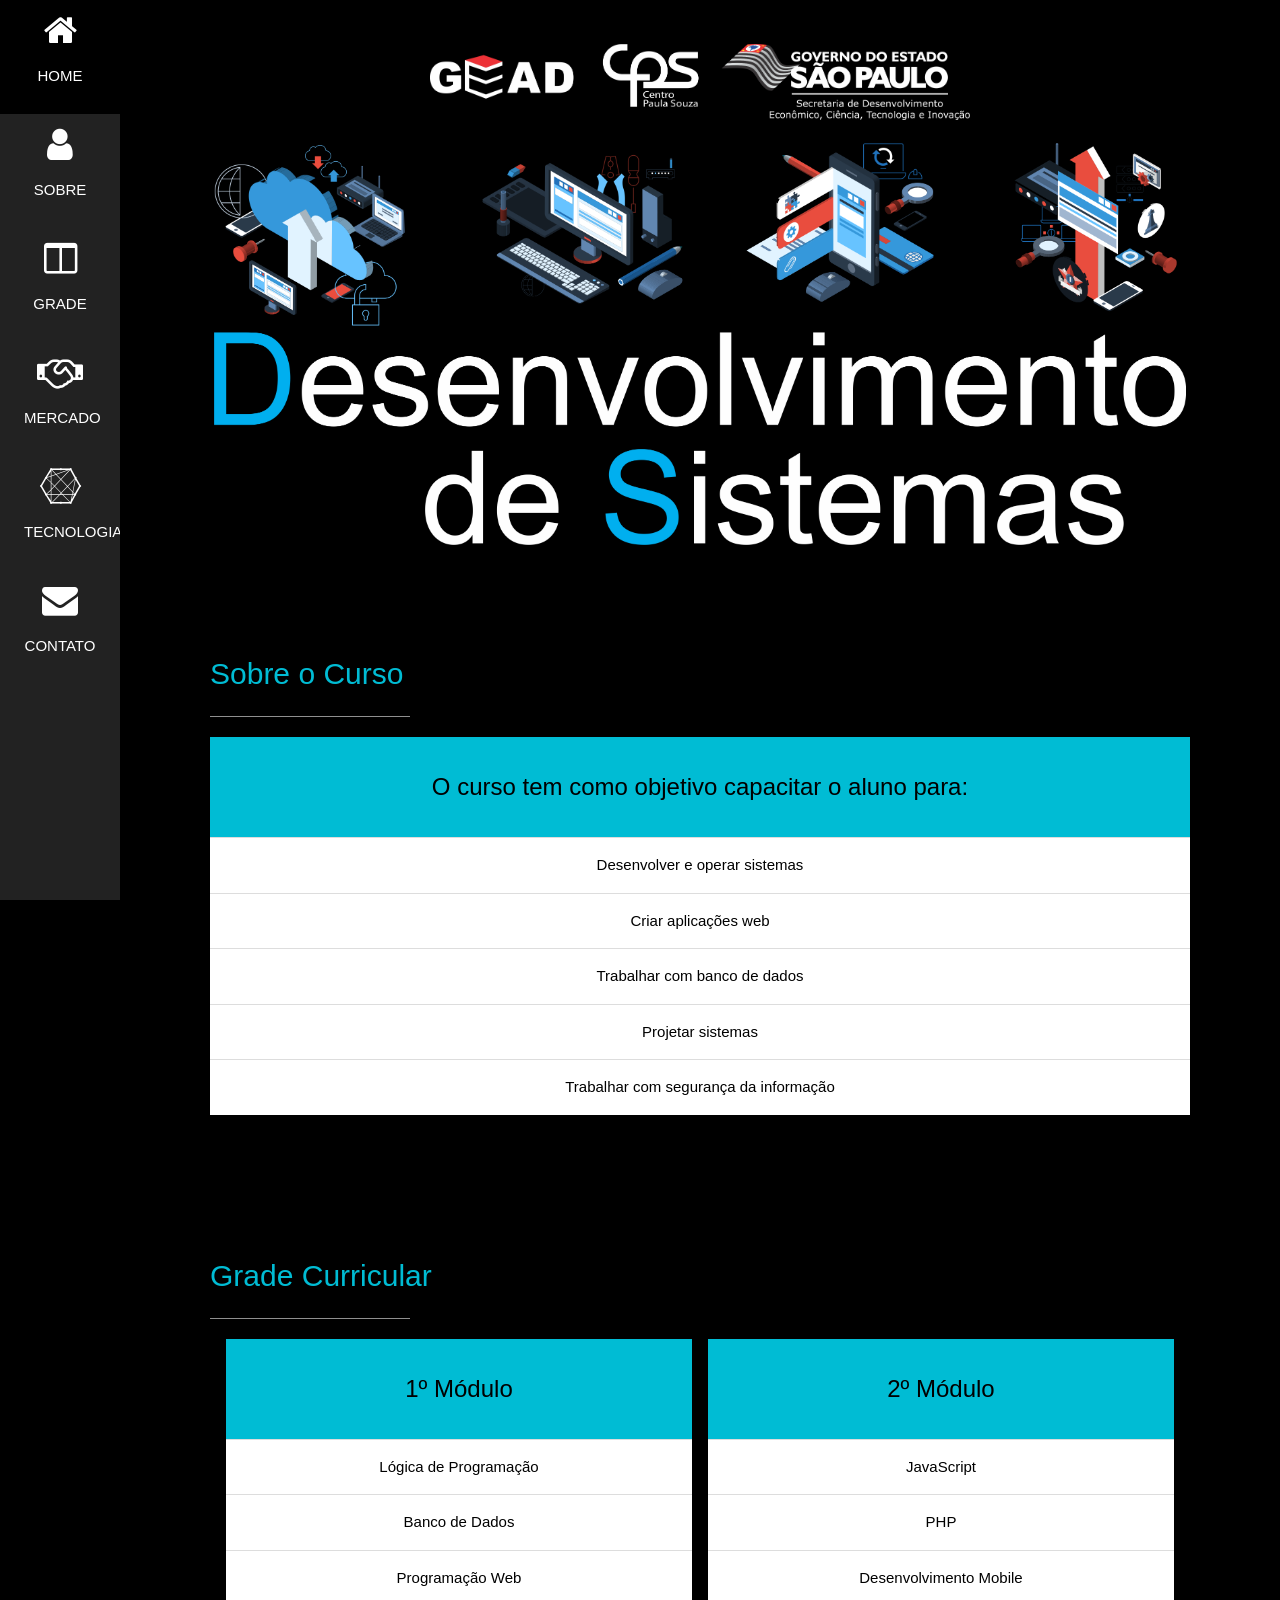
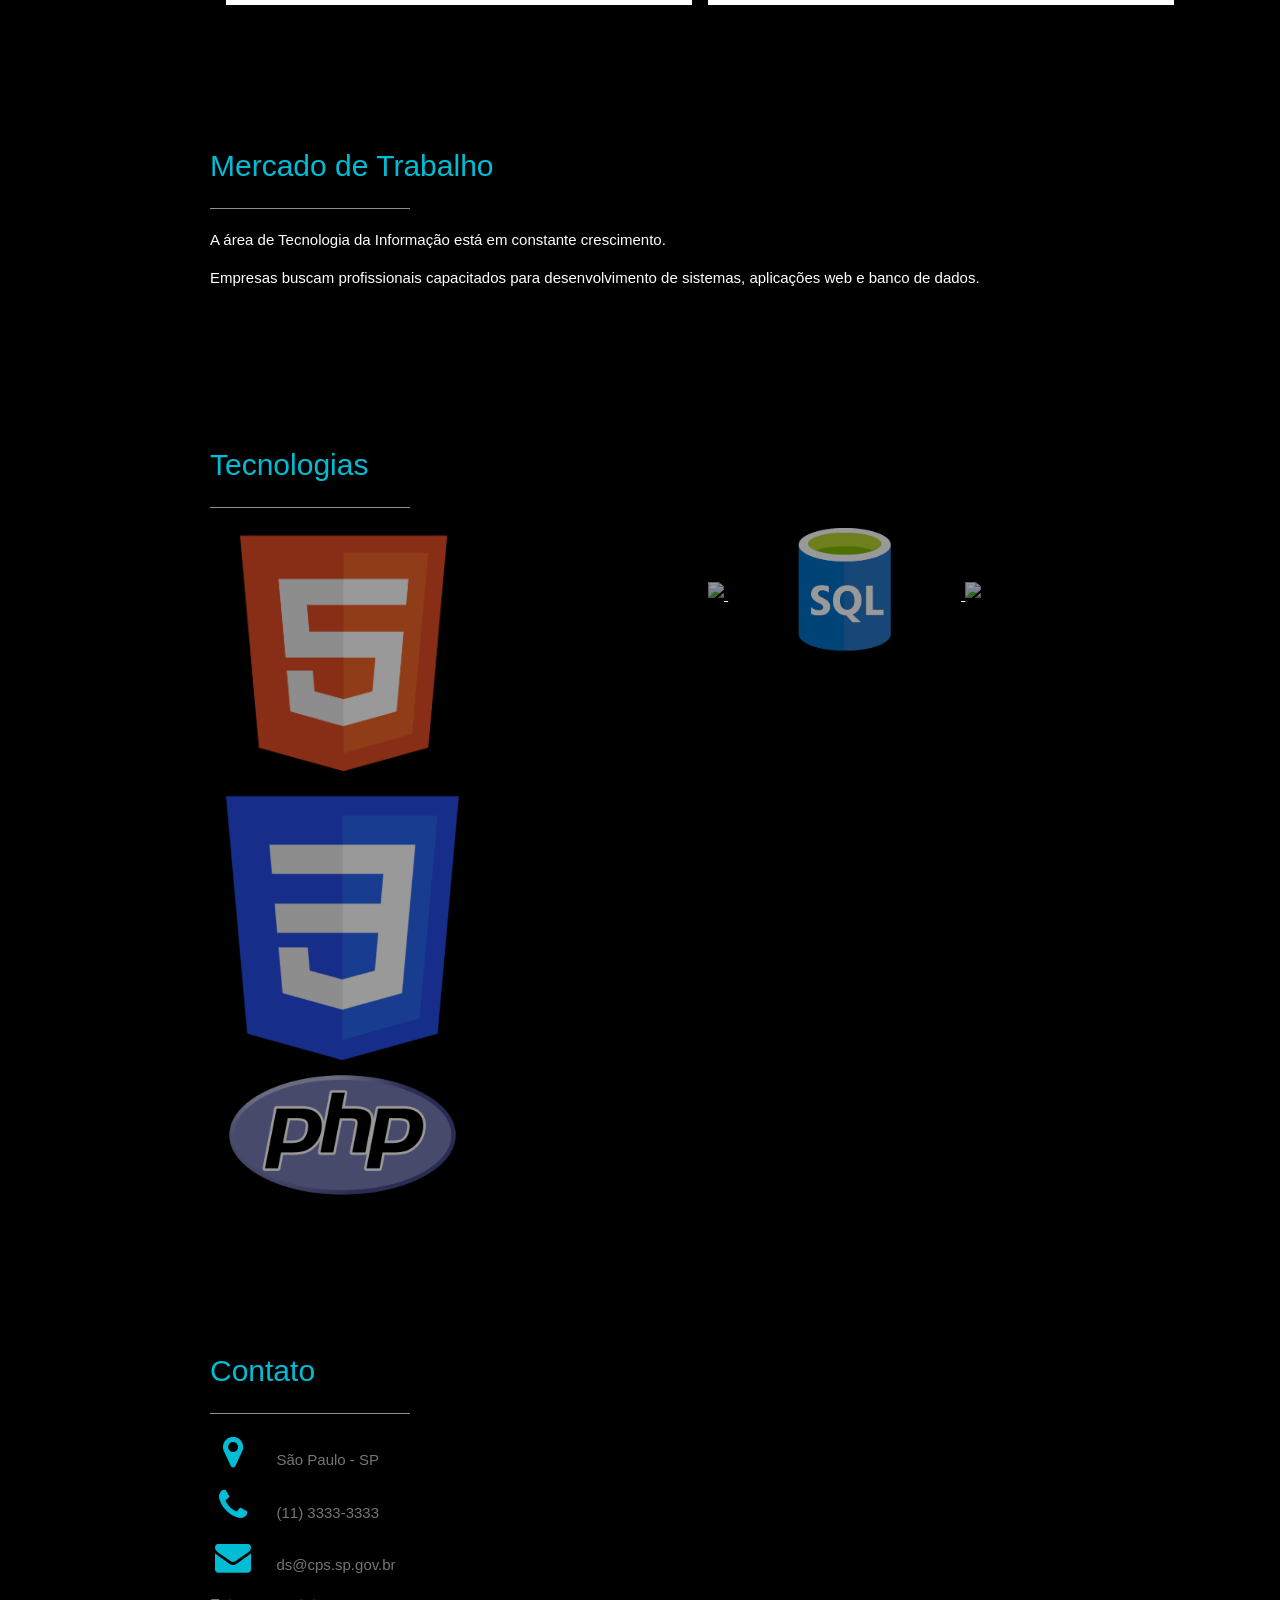
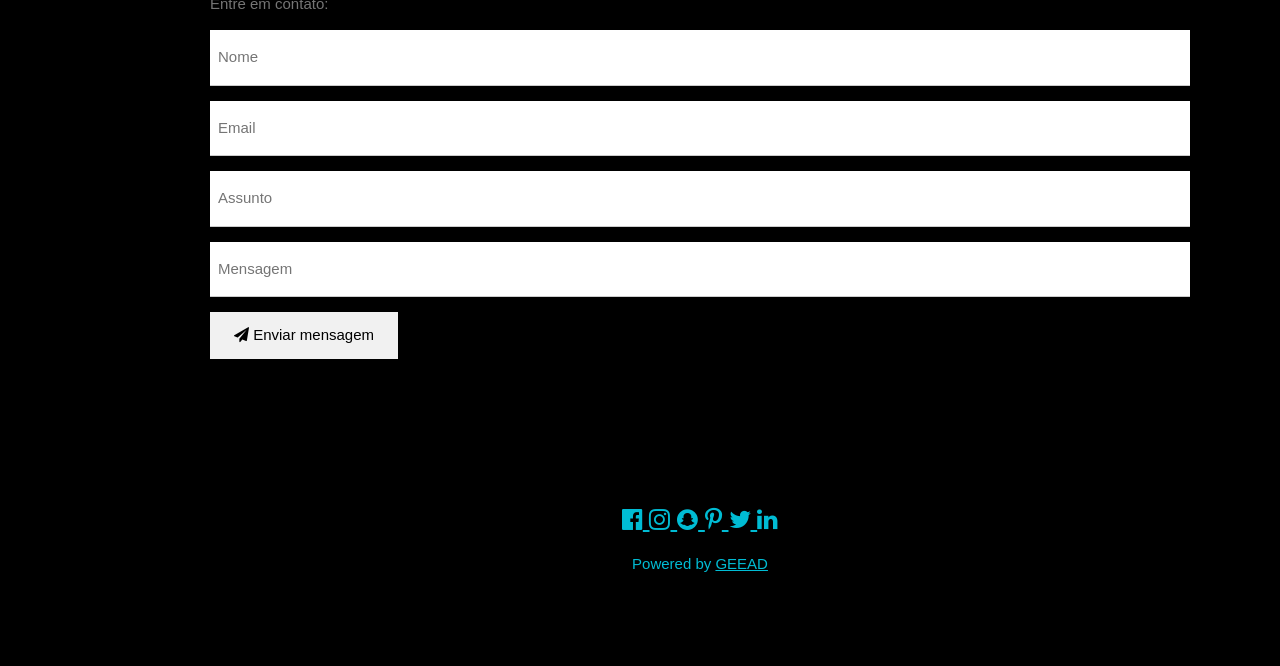
==== aula 3/index.html @ 71898837 "criação de um projeto escolar" ====
<!DOCTYPE html>
<html lang="pt-br">

<head>
    <meta charset="UTF-8">
    <meta name="viewport" content="width=device-width, initial-scale=1.0">
    <title>Curso Técnico em Desenvolvimento de Sistemas</title>

    <!-- W3.CSS -->
    <link rel="stylesheet" href="https://www.w3schools.com/w3css/4/w3.css">

    <!-- Font Awesome -->
    <link rel="stylesheet" href="https://cdnjs.cloudflare.com/ajax/libs/font-awesome/4.7.0/css/font-awesome.min.css">

    <style>
        body,
        h1,
        h2,
        h3,
        h4,
        h5,
        h6 {
            font-family: "Montserrat", sans-serif;
        }

        body {
            background-color: black;
            color: white;
        }

        .w3-sidebar {
            width: 120px;
            background: #222;
        }

        #main {
            margin-left: 120px;
        }

        .w3-row-padding img {
            margin-bottom: 12px;
        }

        /* Responsividade */

        @media only screen and (max-width: 600px) {
            #main {
                margin-left: 0;
            }
        }
    </style>

</head>

<body>

    <!-- Sidebar -->

    <nav class="w3-sidebar w3-bar-block w3-center w3-hide-small">

        <a href="#home" class="w3-bar-item w3-button w3-padding-large w3-black">

            <i class="fa fa-home w3-xxlarge"></i>

            <p>HOME</p>

        </a>

        <a href="#sobre" class="w3-bar-item w3-button w3-padding-large w3-hover-black w3-hover-text-cyan">

            <i class="fa fa-user w3-xxlarge"></i>

            <p>SOBRE</p>

        </a>

        <a href="#gradeC" class="w3-bar-item w3-button w3-padding-large w3-hover-black w3-hover-text-cyan">

            <i class="fa fa-columns w3-xxlarge"></i>

            <p>GRADE</p>

        </a>

        <a href="#mercado" class="w3-bar-item w3-button w3-padding-large w3-hover-black w3-hover-text-cyan">

            <i class="fa fa-handshake-o w3-xxlarge"></i>

            <p>MERCADO</p>

        </a>

        <a href="#tecnologias" class="w3-bar-item w3-button w3-padding-large w3-hover-black w3-hover-text-cyan">

            <i class="fa fa-connectdevelop w3-xxlarge"></i>

            <p>TECNOLOGIAS</p>

        </a>

        <a href="#contato" class="w3-bar-item w3-button w3-padding-large w3-hover-black w3-hover-text-cyan">

            <i class="fa fa-envelope w3-xxlarge"></i>

            <p>CONTATO</p>

        </a>

    </nav>

    <!-- Navbar Mobile -->

    <div class="w3-top w3-hide-large w3-hide-medium">

        <nav class="w3-bar w3-black w3-opacity w3-hover-opacity-off w3-center w3-small">

            <a href="#home" class="w3-bar-item w3-button" style="width:25%">

                HOME

            </a>

            <a href="#sobre" class="w3-bar-item w3-button" style="width:25%">

                SOBRE

            </a>

            <a href="#tecnologias" class="w3-bar-item w3-button" style="width:25%">

                TECNOLOGIAS

            </a>

            <a href="#contato" class="w3-bar-item w3-button" style="width:25%">

                CONTATO

            </a>

        </nav>

    </div>

    <!-- Conteúdo principal -->

    <div class="w3-padding-large" id="main">

        <!-- HOME -->

        <header class="w3-container w3-padding-32 w3-center" id="home">

            <img src="IMG/logoCab.png" alt="Logo CPS" class="w3-image" width="50%">

            <br><br>

            <img src="IMG/logoDS.png" alt="Desenvolvimento de Sistemas" class="w3-image" width="90%">

        </header>

        <!-- SOBRE -->

        <div class="w3-content w3-justify w3-padding-64" id="sobre">

            <h2 class="w3-text-cyan">
                Sobre o Curso
            </h2>

            <hr style="width:200px" class="w3-opacity">

            <ul class="w3-ul w3-hoverable w3-center w3-white w3-text-black">

                <li class="w3-cyan w3-xlarge w3-padding-32">

                    O curso tem como objetivo capacitar o aluno para:

                </li>

                <li class="w3-padding-16">
                    Desenvolver e operar sistemas
                </li>

                <li class="w3-padding-16">
                    Criar aplicações web
                </li>

                <li class="w3-padding-16">
                    Trabalhar com banco de dados
                </li>

                <li class="w3-padding-16">
                    Projetar sistemas
                </li>

                <li class="w3-padding-16">
                    Trabalhar com segurança da informação
                </li>

            </ul>

        </div>

        <!-- GRADE -->

        <div class="w3-padding-64 w3-content" id="gradeC">

            <h2 class="w3-text-cyan">
                Grade Curricular
            </h2>

            <hr style="width:200px" class="w3-opacity">

            <div class="w3-row-padding">

                <div class="w3-half">

                    <ul class="w3-ul w3-white w3-center w3-hoverable">

                        <li class="w3-cyan w3-xlarge w3-padding-32">
                            1º Módulo
                        </li>

                        <li class="w3-padding-16">Lógica de Programação</li>

                        <li class="w3-padding-16">Banco de Dados</li>

                        <li class="w3-padding-16">Programação Web</li>

                    </ul>

                </div>

                <div class="w3-half">

                    <ul class="w3-ul w3-white w3-center w3-hoverable">

                        <li class="w3-cyan w3-xlarge w3-padding-32">
                            2º Módulo
                        </li>

                        <li class="w3-padding-16">JavaScript</li>

                        <li class="w3-padding-16">PHP</li>

                        <li class="w3-padding-16">Desenvolvimento Mobile</li>

                    </ul>

                </div>

            </div>

        </div>

        <!-- MERCADO -->

        <div class="w3-padding-64 w3-content" id="mercado">

            <h2 class="w3-text-cyan">
                Mercado de Trabalho
            </h2>

            <hr style="width:200px" class="w3-opacity">

            <p>
                A área de Tecnologia da Informação está em constante crescimento.
            </p>

            <p>
                Empresas buscam profissionais capacitados para desenvolvimento de sistemas,
                aplicações web e banco de dados.
            </p>

        </div>

        <!-- TECNOLOGIAS -->

        <div class="w3-padding-64 w3-content" id="tecnologias">

            <h2 class="w3-text-cyan">
                Tecnologias
            </h2>

            <hr style="width:200px" class="w3-opacity">

            <div class="w3-row w3-row-padding">

                <div class="w3-half">

                    <a href="https://developer.mozilla.org/pt-BR/docs/Web/HTML" target="_blank">

                        <img src="IMG/html5.png" style="width:50%" class="w3-opacity w3-hover-opacity-off">

                    </a>

                    <a href="https://developer.mozilla.org/pt-BR/docs/Web/CSS" target="_blank">

                        <img src="IMG/css3.png" style="width:50%" class="w3-opacity w3-hover-opacity-off">

                    </a>

                    <a href="https://www.php.net/" target="_blank">

                        <img src="IMG/php.png" style="width:50%" class="w3-opacity w3-hover-opacity-off">

                    </a>

                </div>

                <div class="w3-half">

                    <a href="https://learn.microsoft.com/pt-br/dotnet/csharp/" target="_blank">

                        <img src="IMG/csharp.png" style="width:50%" class="w3-opacity w3-hover-opacity-off">

                    </a>

                    <a href="https://www.mysql.com/" target="_blank">

                        <img src="IMG/sql.png" style="width:50%" class="w3-opacity w3-hover-opacity-off">

                    </a>

                    <a href="https://www.java.com/pt-BR/" target="_blank">

                        <img src="IMG/java.png" style="width:50%" class="w3-opacity w3-hover-opacity-off">

                    </a>

                </div>

            </div>

        </div>

        <!-- CONTATO -->

        <div class="w3-padding-64 w3-content w3-text-grey" id="contato">

            <h2 class="w3-text-cyan">
                Contato
            </h2>

            <hr style="width:200px" class="w3-opacity">

            <div class="w3-section">

                <p>
                    <i class="fa fa-map-marker fa-fw w3-text-cyan w3-xxlarge w3-margin-right"></i>

                    São Paulo - SP

                </p>

                <p>
                    <i class="fa fa-phone fa-fw w3-text-cyan w3-xxlarge w3-margin-right"></i>

                    (11) 3333-3333

                </p>

                <p>
                    <i class="fa fa-envelope fa-fw w3-text-cyan w3-xxlarge w3-margin-right"></i>

                    ds@cps.sp.gov.br

                </p>

            </div>

            <!-- Formulário -->

            <p>
                Entre em contato:
            </p>

            <form>

                <p>

                    <input class="w3-input w3-padding-16" type="text" placeholder="Nome" required>

                </p>

                <p>

                    <input class="w3-input w3-padding-16" type="email" placeholder="Email" required>

                </p>

                <p>

                    <input class="w3-input w3-padding-16" type="text" placeholder="Assunto" required>

                </p>

                <p>

                    <input class="w3-input w3-padding-16" type="text" placeholder="Mensagem" required>

                </p>

                <p>

                    <button class="w3-button w3-light-grey w3-padding-large" type="submit">

                        <i class="fa fa-paper-plane"></i>

                        Enviar mensagem

                    </button>

                </p>

            </form>

        </div>

        <!-- FOOTER -->

        <footer class="w3-content w3-padding-64 w3-text-cyan w3-xlarge w3-center">

            <a href="https://portalgeead.cps.sp.gov.br/" target="_blank">

                <i class="fa fa-facebook-official w3-hover-opacity"></i>

            </a>

            <a href="https://portalgeead.cps.sp.gov.br/" target="_blank">

                <i class="fa fa-instagram w3-hover-opacity"></i>

            </a>

            <a href="https://portalgeead.cps.sp.gov.br/" target="_blank">

                <i class="fa fa-snapchat w3-hover-opacity"></i>

            </a>

            <a href="https://portalgeead.cps.sp.gov.br/" target="_blank">

                <i class="fa fa-pinterest-p w3-hover-opacity"></i>

            </a>

            <a href="https://portalgeead.cps.sp.gov.br/" target="_blank">

                <i class="fa fa-twitter w3-hover-opacity"></i>

            </a>

            <a href="https://portalgeead.cps.sp.gov.br/" target="_blank">

                <i class="fa fa-linkedin w3-hover-opacity"></i>

            </a>

            <p class="w3-medium">

                Powered by

                <a href="https://portalgeead.cps.sp.gov.br/" target="_blank">

                    GEEAD

                </a>

            </p>

        </footer>

    </div>

</body>

</html>
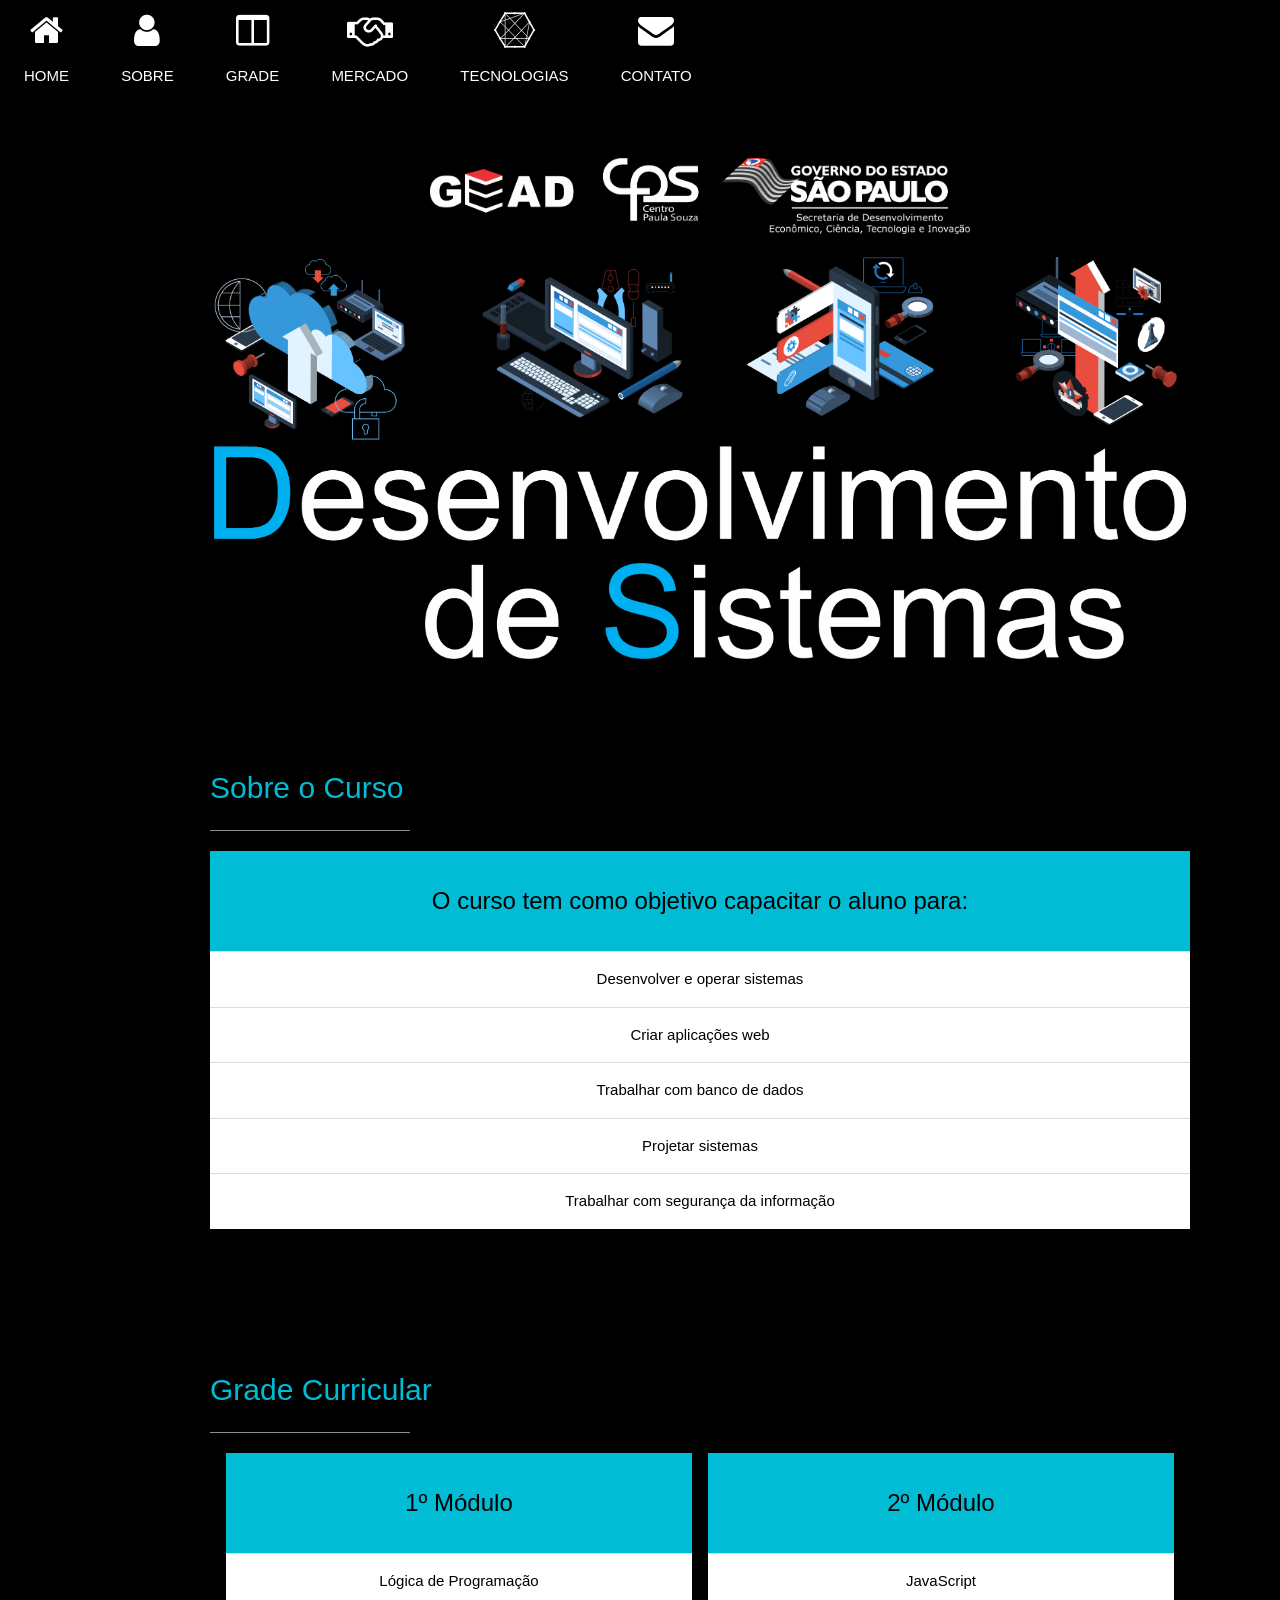
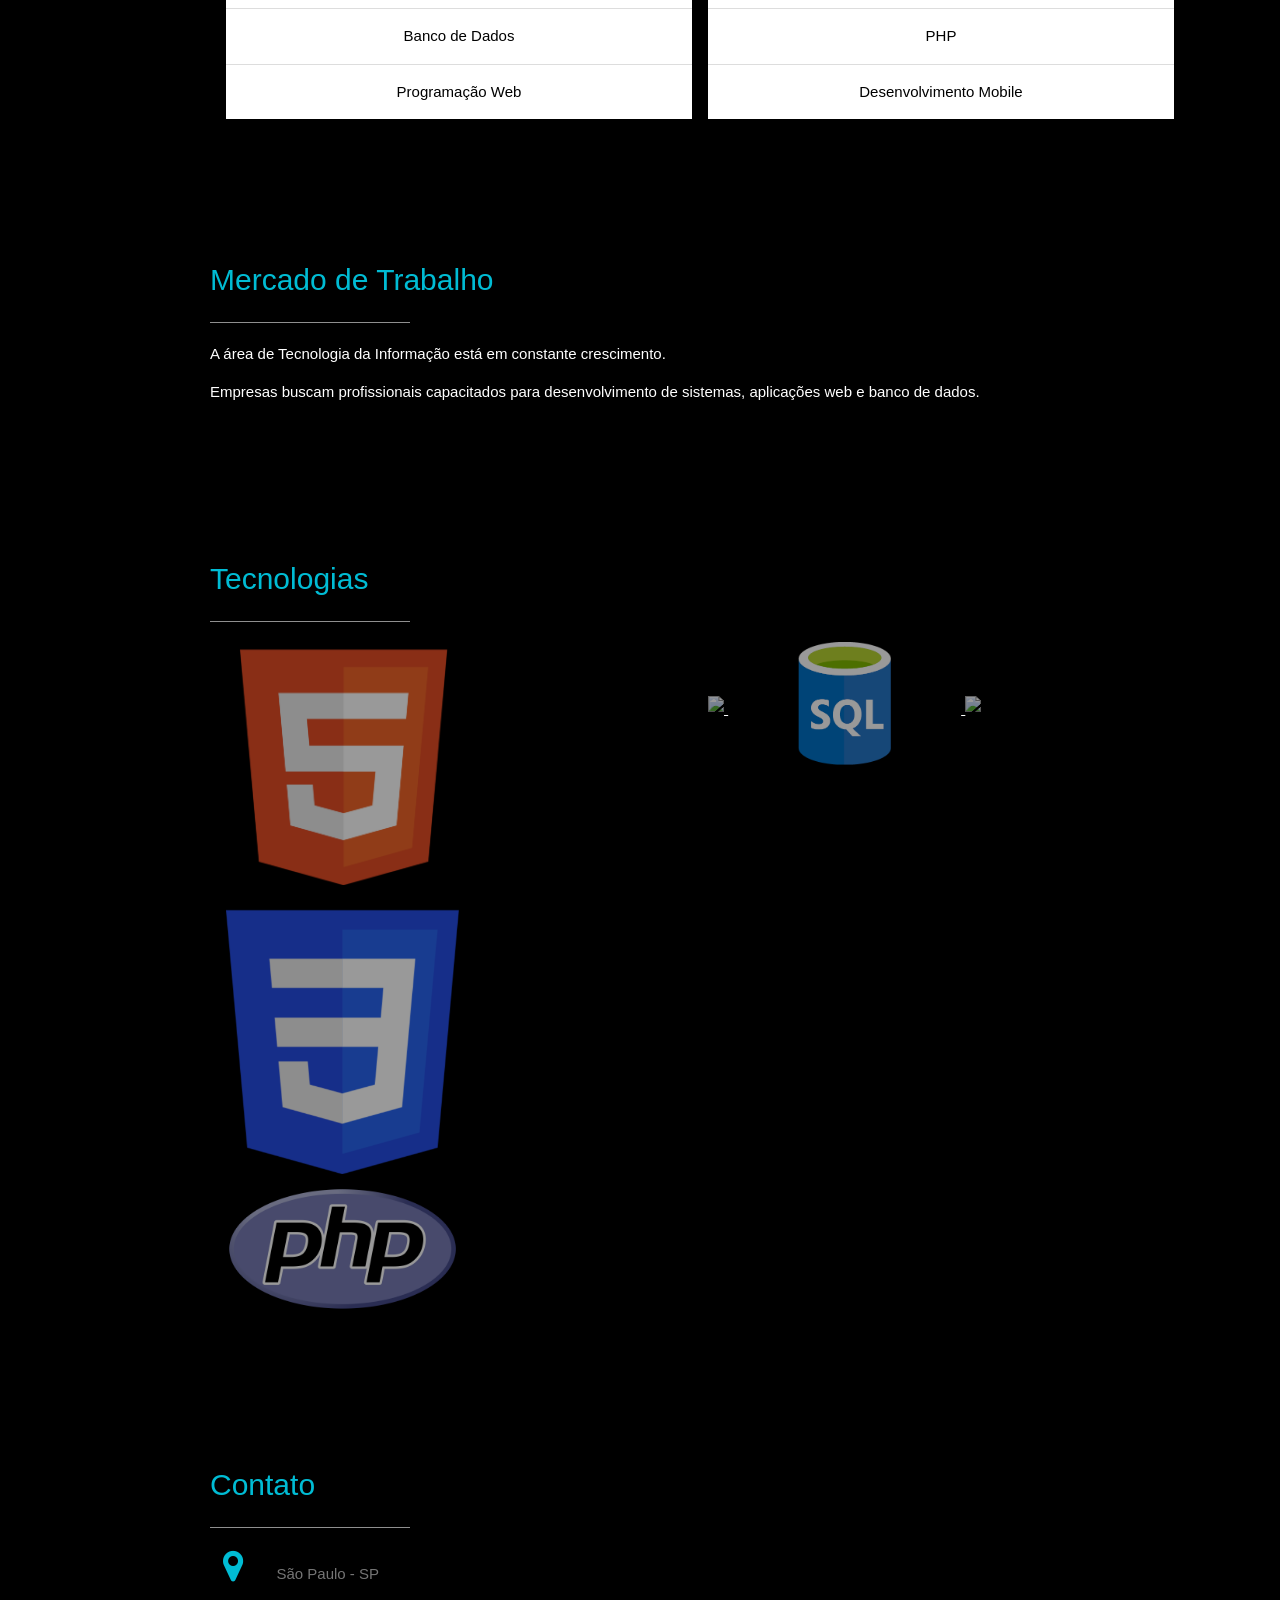
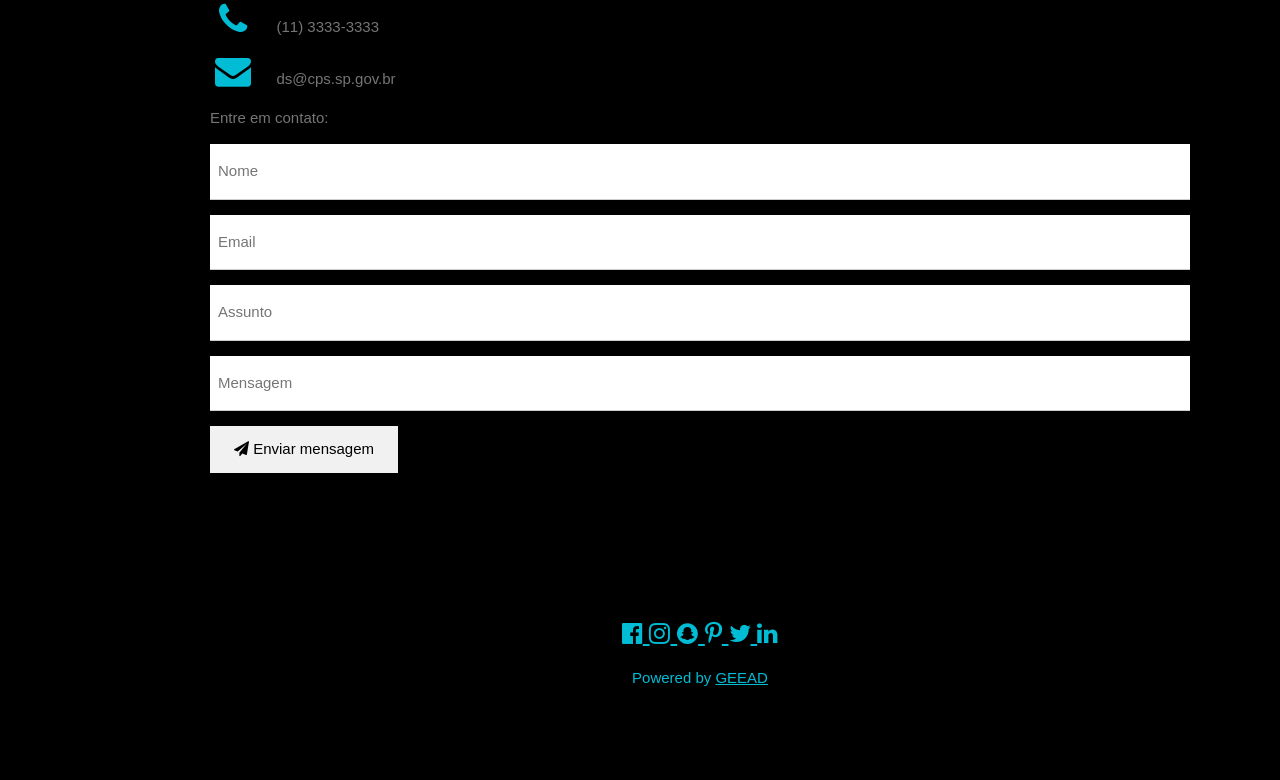
==== commit 2f3bc7c9: "criação de um mine site de pegue monte para atividade escolar" ====
--- a/aula 3/index.html
+++ b/aula 3/index.html
@@ -56,7 +56,7 @@
 
     <!-- Sidebar -->
 
-    <nav class="w3-sidebar w3-bar-block w3-center w3-hide-small">
+    <nav class="CC">
 
         <a href="#home" class="w3-bar-item w3-button w3-padding-large w3-black">
 
